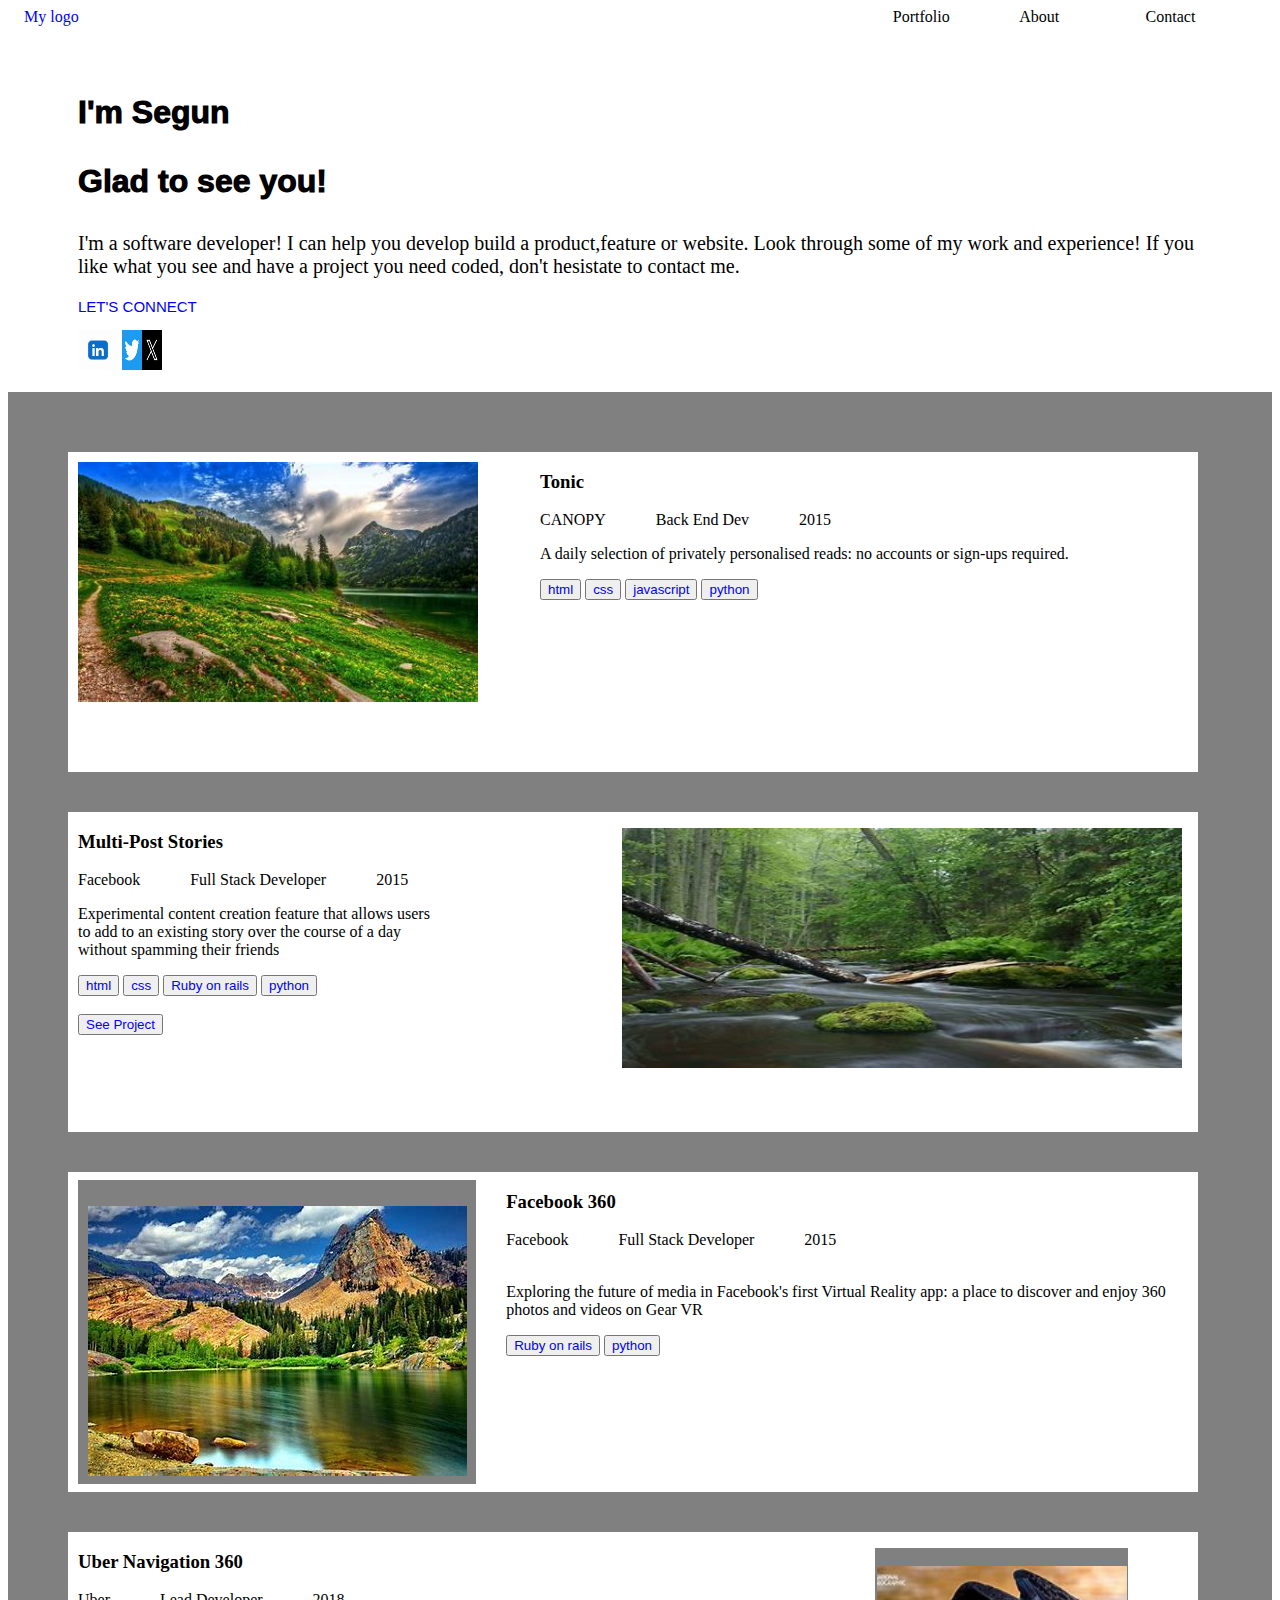
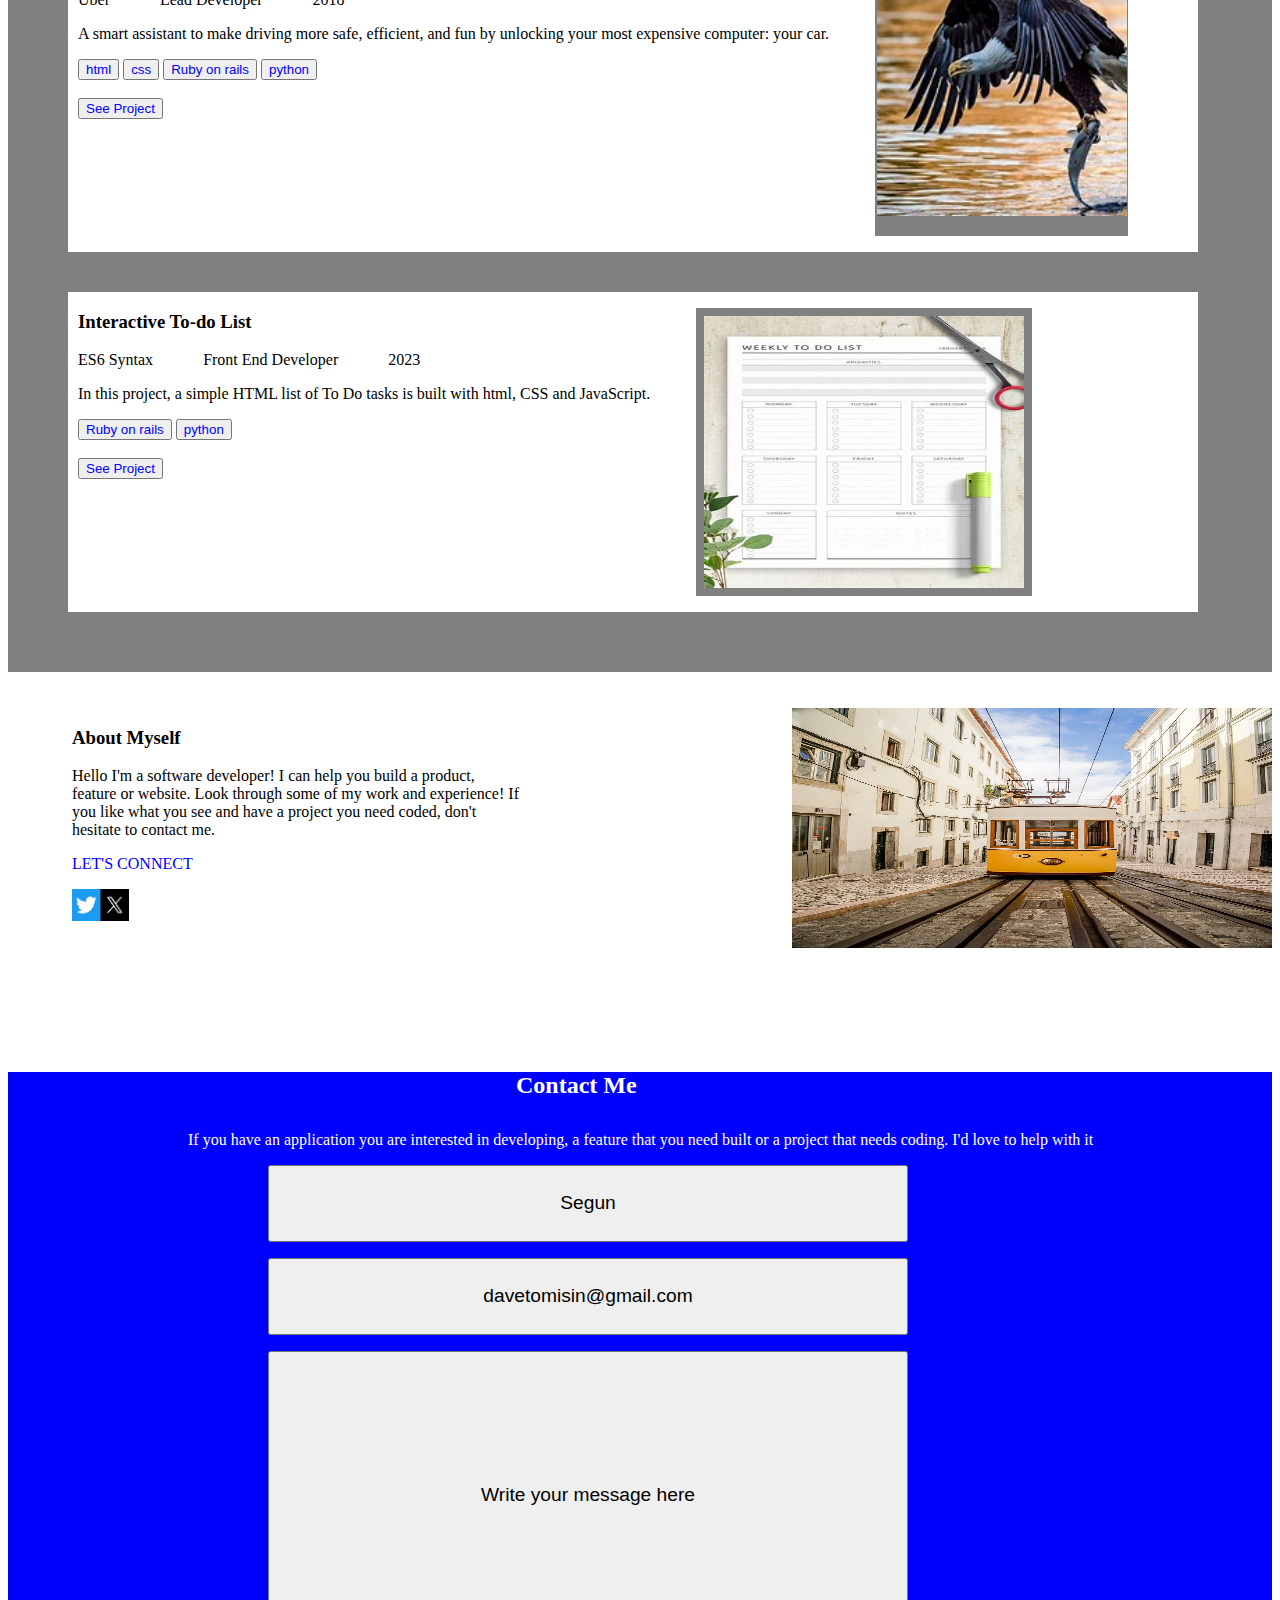
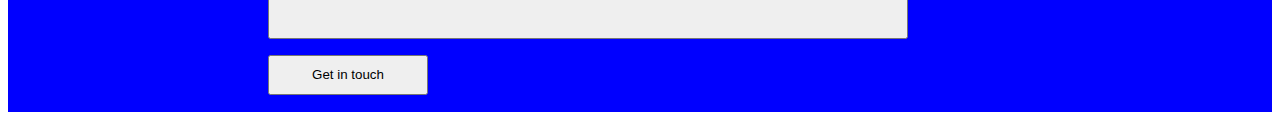
==== PROJECT.html @ d2db0324 "Project" ====
<!DOCTYPE html>
<html lang="en">
<head>
    <meta charset="UTF-8">
    <meta name="viewport" content="width=device-width, initial-scale=1.0">
    <title>PROJECT</title>
    <link rel="stylesheet" href="Project.css">
</head>
<body>
    <section class="white">        
           <div class="top">

            <span class="log">My logo</span>
            <span>Portfolio</span>
            <span>About</span>
            <span>Contact</span>

           </div>
        <br>
        <br>

       <div class="first">
        <p> I'm Segun</p>
        <p> Glad to see you!</p>

       </div>
       <p class="Intro">I'm a software developer! I can help you develop build a product,feature or website. Look through some of my work and experience! If you like what you see and have a project you need coded, don't hesistate to contact me.</p>
             
       <p class="Connect">
        LET'S CONNECT
       </p>  
       
       <div>

        <img id="linkedin" src="./linkedin logo.jpeg" alt="">
        <img id="twitter" src="./twitter x.jpeg" alt="twitter">

       </div>

      
    </section>
    <br>
    <section id="gray">
        <div class="whitecard">
           
            <div>
             <img class="nature1" src="./nature1.jpeg" alt="">

            </div>
        
            <div class="tonic">
            
                    <h3 class="tonic2">Tonic</h3>
                    
                    <div class="span-div">
                        <span class="canopy">CANOPY</span>
                        <span class="backend">Back End Dev</span>
                        <span class="2015">2015</span>

                    </div>
                 
                    <p>A daily selection of privately personalised reads: no accounts or sign-ups required.</p>


                    <button id="html">html</button>
                    <button id="css">css</button>
                    <button id="javascript">javascript</button>
                    <button class="python">python</button>
            </div>

        </div>

        <div class="whitecard">
         <div>
            <h3>
                Multi-Post Stories
            </h3>

            <div class="span-div">
                <span>Facebook</span>
                <span>Full Stack Developer</span>
                <span>2015</span>
            </div>

            <p class="exp">Experimental content creation feature that allows users to add to an existing story over the course of a day without spamming their friends</p>
            
                    <button id="html">html</button>
                    <button id="css">css</button>
                    <!-- <button id="javascript">javascript</button> -->
                    <button id="Ruby">Ruby on rails</button>
                    <button class="python">python</button>

                    <br>
                    <br>
                    <button id="see">See Project</button>
            

         </div>

         <div>
            <img class="nature3" src="./nature3.jpeg" alt="">

         </div>

        </div>

        <div class="whitecard">
            <div id="nat2">
                <img class="nat2" src="./nature2.jpeg" alt="">
            </div>

            <div>
                <h3>Facebook 360</h3>

                

                <div class="span-div">
                    <span>Facebook</span>
                    <span>Full Stack Developer</span>
                    <span>2015</span>
                </div>

                <br>
                <p>Exploring the future of media in Facebook's first Virtual Reality app: a place to discover and enjoy 360 photos and videos on Gear VR</p>
                
                <button id="Ruby">Ruby on rails</button>
                <button class="python">python</button>


            </div>
        </div>

        <div class="whitecard">
            <div>
              <h3>Uber Navigation 360</h3>

              <div class="span-div">
                <span>Uber</span>
                <span>Lead Developer</span>
                <span>2018</span>
              </div>
              <p>A smart assistant to make driving more safe, efficient, and fun by unlocking your most expensive computer: your car.</p>
           
              <button id="html">html</button>
              <button id="css">css</button>
              <!-- <button id="javascript">javascript</button> -->
              <button id="Ruby">Ruby on rails</button>
              <button class="python">python</button>

              <br>
              <br>
              <button id="see">See Project</button>


            </div>

            <div id="eagle">
                <img class="lady" src="./nature4.jpeg" alt="">
            </div>

            
        </div>

        <div class="whitecard">
            <div>

                <h3>Interactive To-do List</h3>
                <div class="span-div">
                    <span>ES6 Syntax</span>
                    <span>Front End Developer</span>
                    <span>2023</span>
                  </div>

                <p>In this project, a simple HTML list of To Do tasks is built with html, CSS and JavaScript.</p>  

                <button id="Ruby">Ruby on rails</button>
                <button class="python">python</button>

                <br>
                <br>
                <button id="see">See Project</button>
            </div>
            
            <div id="list">
                <img class="to do" src="./to-do list.jpeg" alt="">
            </div>



        </div>



    </section>
     
     <br>
     <br>
     
    <section class="white2">

        <div class="about"> 
         <h3 id="myself">About Myself</h3>
         <p id="hello">Hello I'm a software developer! I can help you build a product, feature or website. Look through some of my work and experience! If you like what you see and have a project you need coded, don't hesitate to contact me.</p>

         <p class="Connect2">
            LET'S CONNECT
         </p> 
            
           <div>
              <img class="x" src="./twitter x.jpeg" alt="">


           </div>
         
           

        </div>




        <div>
            <img class="sisi" src="./tram.webp" alt="">
        </div>
    




      

    </section>


    <section class="blue">
        

        <div class="this">
            <h3 id="con">Contact Me</h3>

            <p id="if">
                If you have an application you are interested in developing, a feature that you need built or a project that needs coding. I'd love to help with it
            </p>

           

           <div id="fill">
            <button class="segun"> Segun</button>
            <button class="email">davetomisin@gmail.com</button>
            <button class="write">Write your message here</button>
            <button class="get">Get in touch</button>
           </div>


         
        </div>
        
    </section>

</body>
</html>
---- Project.css ----
.white{

}

#gray{
background-color: gray;
padding: 20px;



}

.white2{
    background-color: white;
    display: flex;
    gap: 0.002em;
}


#hello{
   margin-right: 17em;
}

.about{
    margin-left: 4em;
}


.socials{
margin-right: 10px;
}


.blue{

    background-color: blue;
    height: 40em;
    display: block;
    gap: 4em;

}




.MyLogo{
    color: blue;
    font-size: 15px;
    font-weight: 60;
    margin: 30px;
}


.first{
    font-size: xx-large;
    font-family: 'Trebuchet MS', 'Lucida Sans Unicode', 'Lucida Grande', 'Lucida Sans', Arial, sans-serif;
    font-weight: 1000;
    color: black;
    margin-left: 70px;
    
}


.Intro{
    font-size: 20px;
    margin-left: 70px;
    margin-right: 70px;
    margin-top: 1px;
}

.Connect{
    font-size: 15px;
    font-family: 'Trebuchet MS', 'Lucida Sans Unicode', 'Lucida Grande', 'Lucida Sans', Arial, sans-serif;
    color: blue;
    margin-left: 70px;
}

#white3{
    background-color: white;
}

.prog{
    text-emphasis-color: blue;
    color: blue;
    margin-left: 30px;

}

/* .logos{ */
/* height: 1px; */
/* width: 1px; */


#linkedin{
    height: 40px;
    width: 40px;
    margin-left: 70px;
}

.span-div{
    display: flex;
    gap: 50px;
}

#twitter{
    height: 40px;
    width: 40px;
    
}

#html{
    color: blue;
}


.whitecard{
    background-color: white;
    padding-left: 10px;
    height: 20em;
    width: 70em;
    margin: 40px;
    display: flex;
    gap: 30px;
}


/* .whitecard{
    background-color: white;
    height: 20em;
    height: 20em;
    width: 70em;
    margin: 40px;
    display: flex;
    gap: 50px;
} */

#javascript{
    color: blue;
}


#css{
color: blue;
}

#Ruby{
    color: blue;
}

.python{
    color: blue;
}


#see{
    color: blue;
}

.Messi{
    height: 30px;
    width: 20px;
}



.nature1{
    margin-top: 10px;
    height: 15em;
    width: 25em;
}

.nat2{
    margin-top: 1em;
    
}

#nat2{
    border: 5em;
    
    background-color:gray;
    padding: 0.6em;
    margin-top: 0.5em;
    margin-bottom: 0.5em;
    
}

.nature3{
    margin-right: 1em;
    margin-top: 1em;
    height: 15em;
    width: 35em;
}

.lady{
    height: 250px;
    margin-top: 1em;
}

#eagle{
    border: 5em;
    background-color: gray;
    margin: 1em;
    padding: 0.1em;
    
}

.do{
    height: 17em;
    width: 20em;
    margin: 0.5em;
}

#list{
    border: 5em;
    background-color: gray;
    margin: 1em;

}

.tram{
    height: 30em;
}

.sisi{
    height: 15em;
    width: 30em;
}

.parlour{
    height: 10px;
    width: 10px;
}

.tonic{
    margin-left: 2em;
}


.daily{
    font-size: 30em;
}

.exp{
    margin-right: 10em;
}

#con{
    color: white;
    margin-left: 17em;
    margin-top: 5em;
    font-size: x-large;
    font-weight: 100em;

}

#if{
    color: white;
    margin-top: 2em;
    margin-left: 5em;
}


/* .laslas{
    margin-left: 150em;
} */

.this{
    margin: 100px;
    display: block;
    
}


#fill{
    display: flex;
    flex-direction: column;
    gap: 1em;
    width: 40em;
    margin-left: 10em;

}


.segun{
    height: 4em;
    font-size: larger;
    
}

.email{
    height: 4em;
    font-size: larger;
}


.write{
    height: 15em;
    font-size: larger;
}


.get{
    height: 3em;
    width: 12em;
}

.Connect2{
    color: blue;
}


.top{
    display: grid;
    grid-template-columns: 70% 10% 10% 10%;
}


.log{
    color: blue;
    margin-left: 1em;
}

.x{
    height: 2em;
}
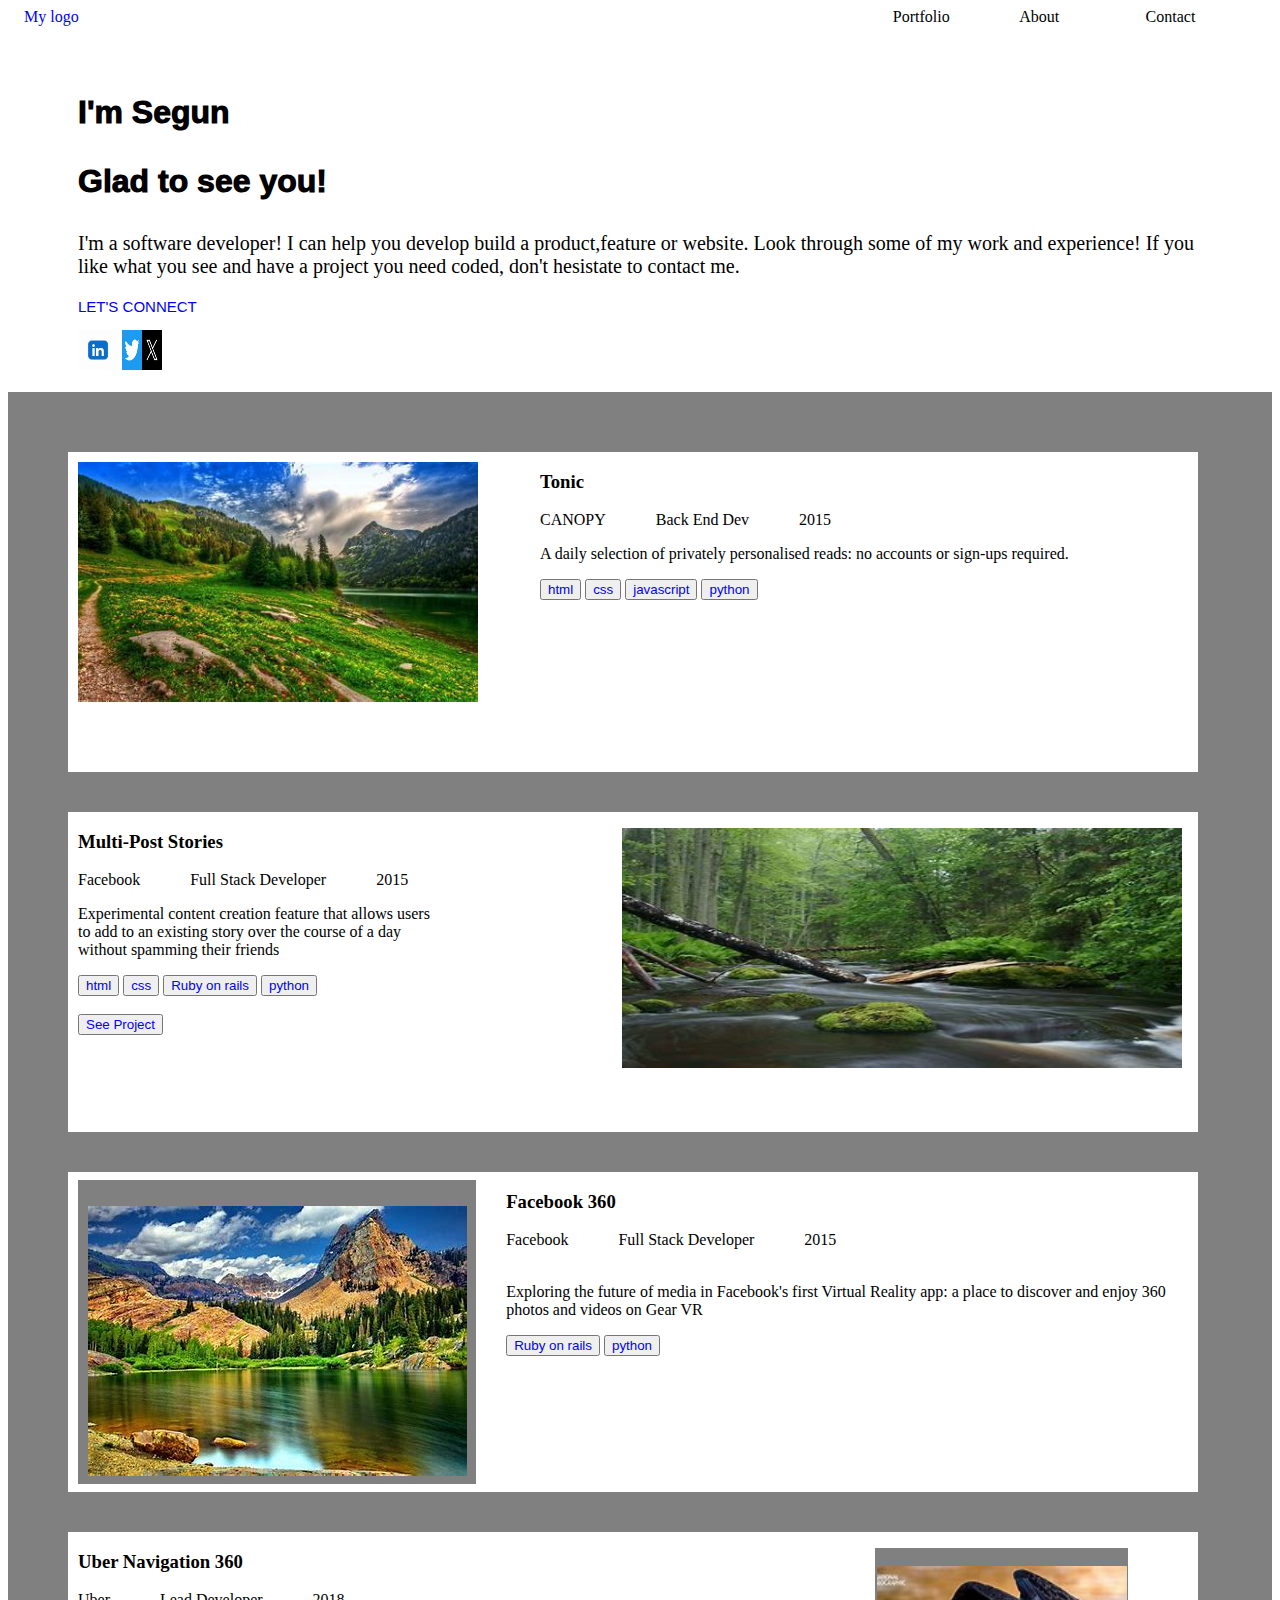
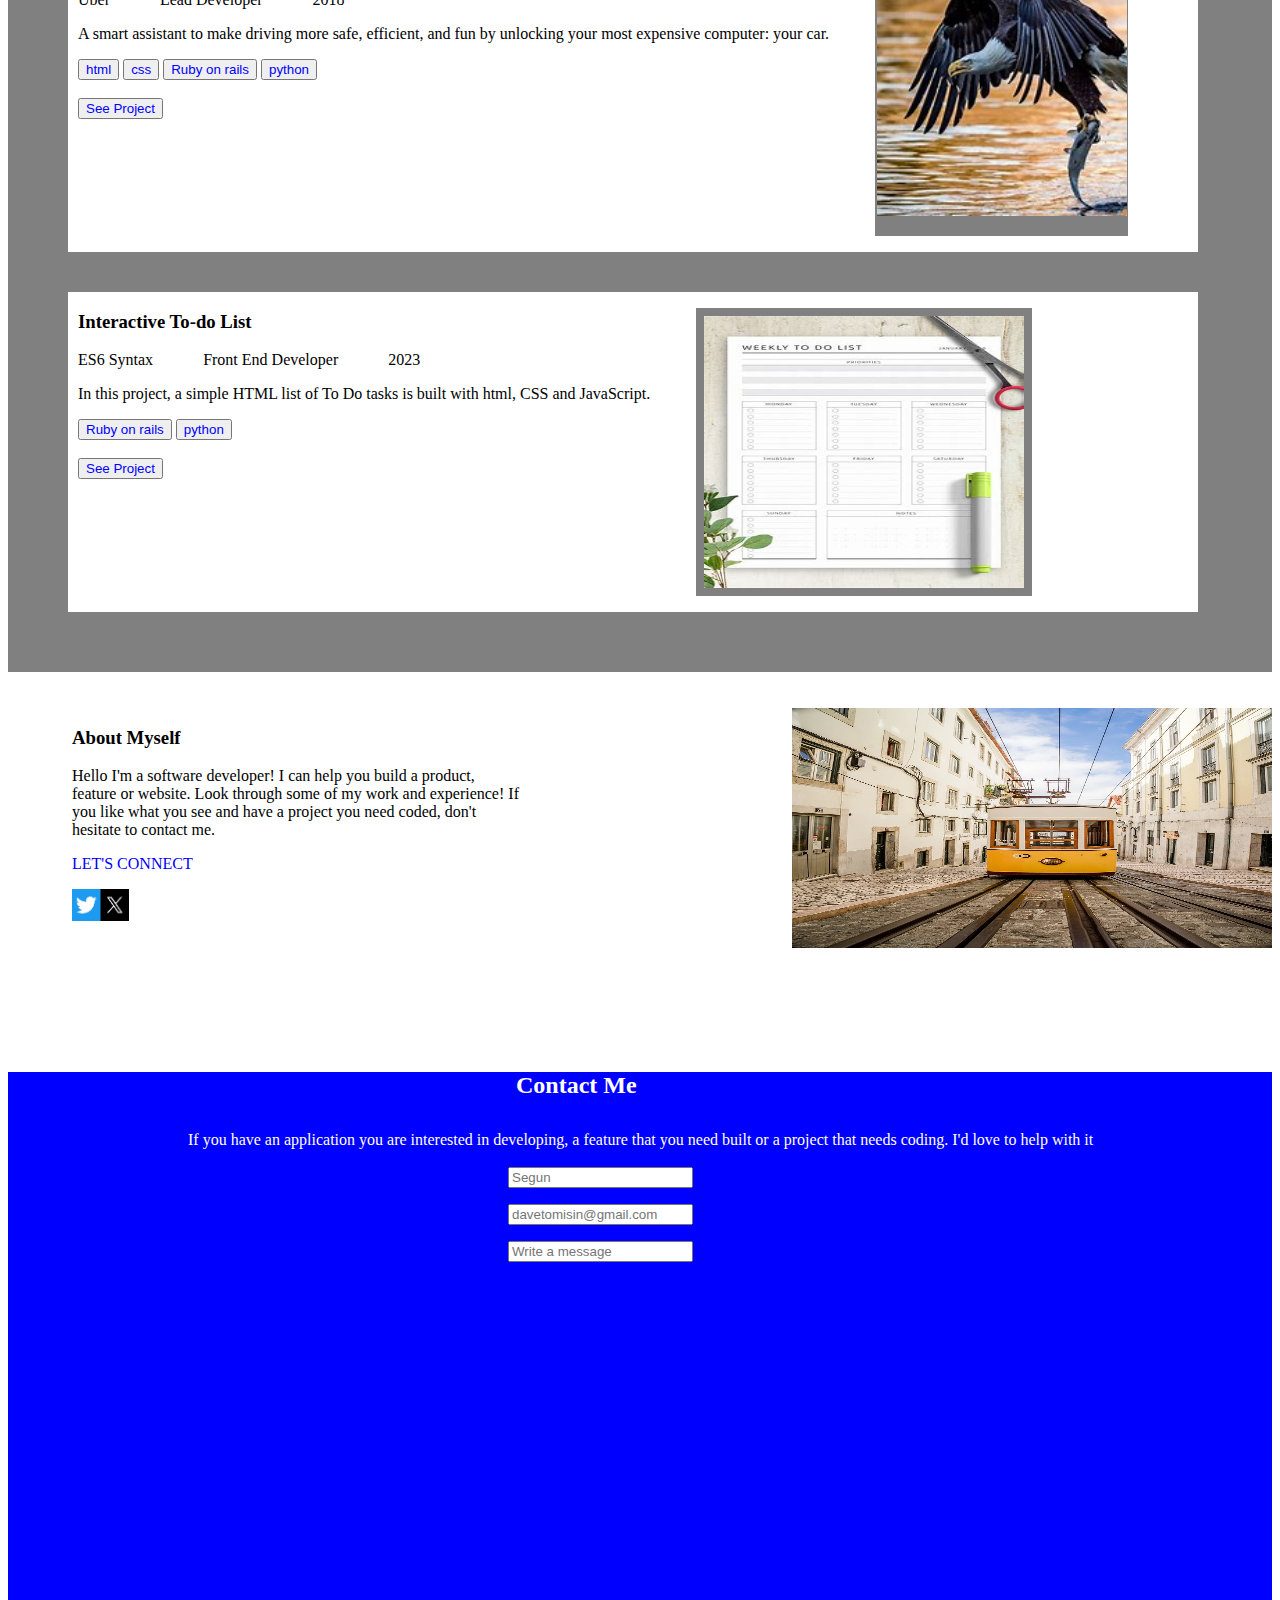
==== commit 35fab0f5: "Project" ====
--- a/PROJECT.html
+++ b/PROJECT.html
@@ -242,18 +242,40 @@
                 If you have an application you are interested in developing, a feature that you need built or a project that needs coding. I'd love to help with it
             </p>
 
-           
-
-           <div id="fill">
-            <button class="segun"> Segun</button>
-            <button class="email">davetomisin@gmail.com</button>
-            <button class="write">Write your message here</button>
-            <button class="get">Get in touch</button>
-           </div>
-
-
-         
-        </div>
+          
+
+           <form id="fill" action="blue">
+
+              <div class="segun">
+                <label for=""></label>
+                <input type="text" placeholder="Segun">
+              </div>
+              
+
+              <div>
+                <label for=""></label>
+                <input type="text" placeholder="davetomisin@gmail.com"> 
+              </div>
+                
+    
+                <div>
+                    <label for=""></label>
+                    <input type="text" placeholder="Write a message"> 
+                </div>
+
+                
+
+           </form>
+         
+        </div>
+
+
+         
+             
+
+
+         
+
         
     </section>
 
--- a/Project.css
+++ b/Project.css
@@ -276,13 +276,17 @@
     flex-direction: column;
     gap: 1em;
     width: 40em;
-    margin-left: 10em;
-
-}
+    margin-left: 25em;
+    height: 60px;
+
+}
+
+
+
 
 
 .segun{
-    height: 4em;
+    height: 60em;
     font-size: larger;
     
 }
